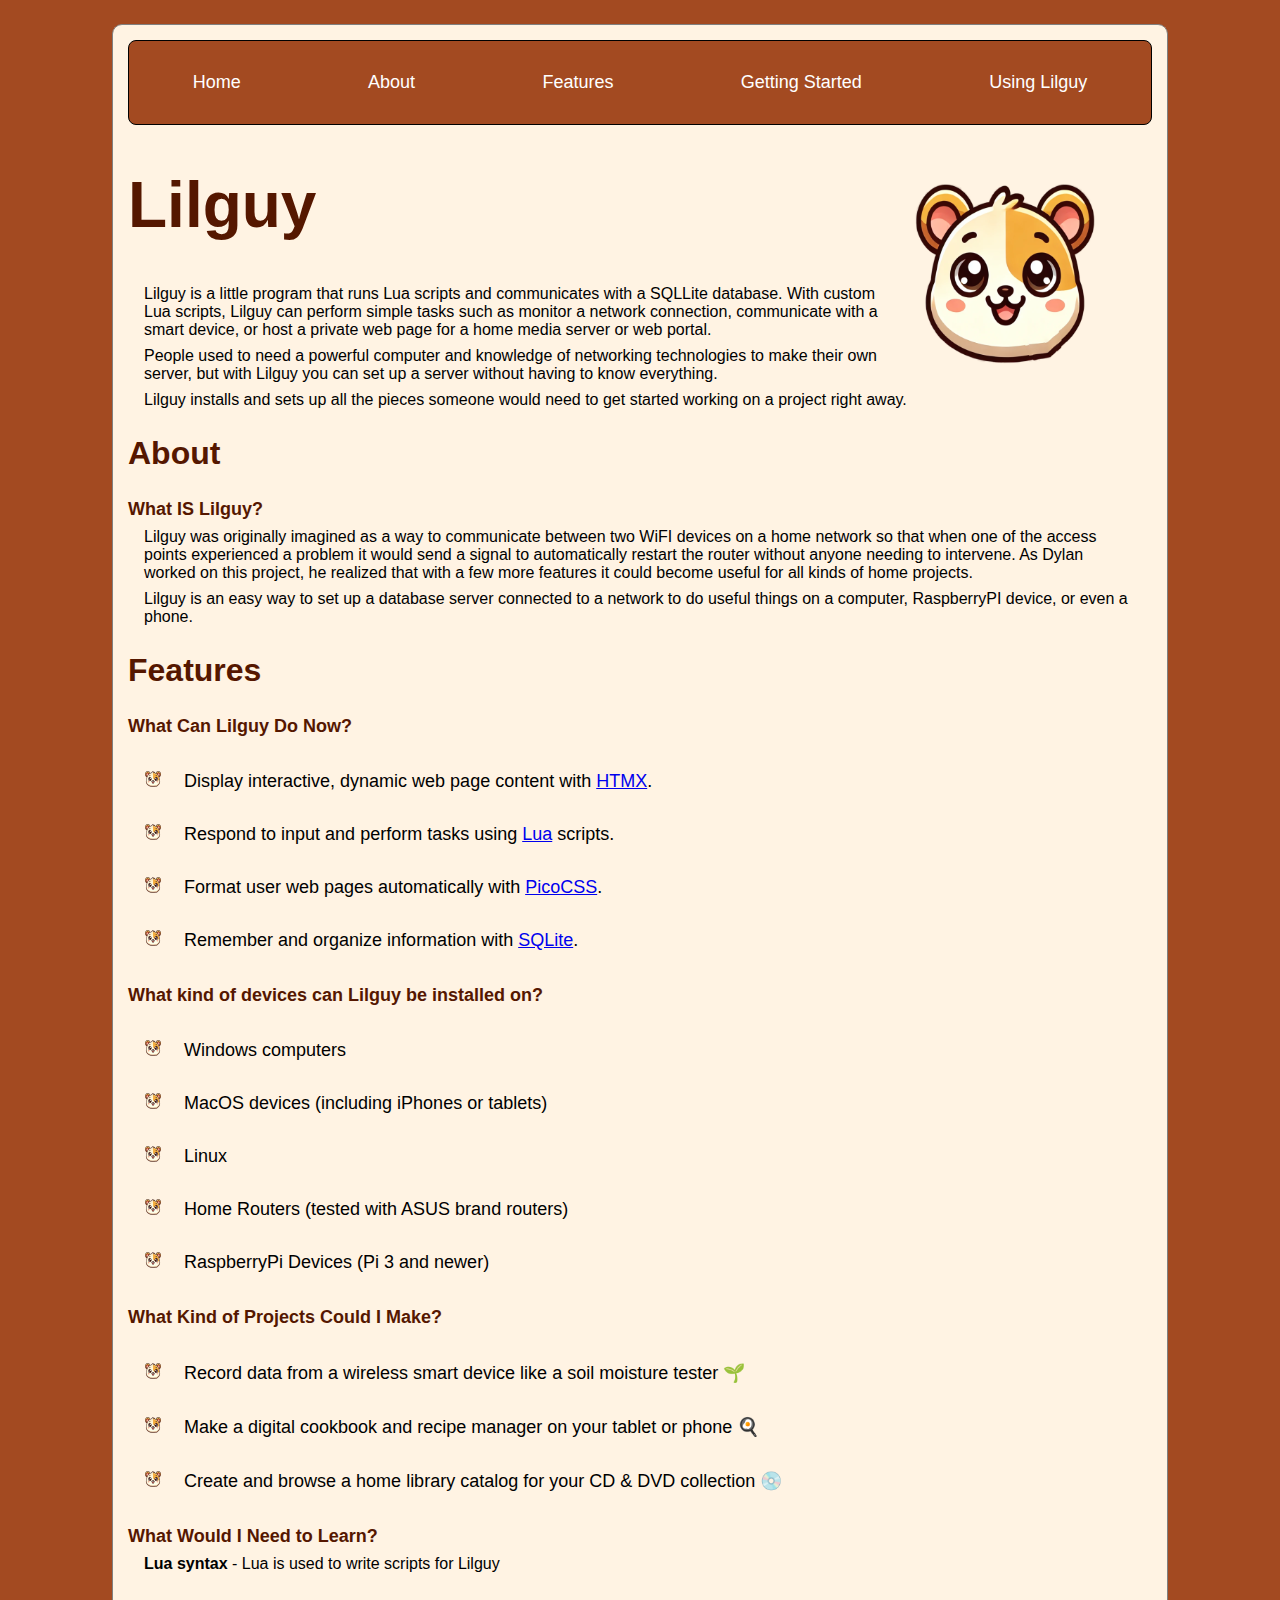
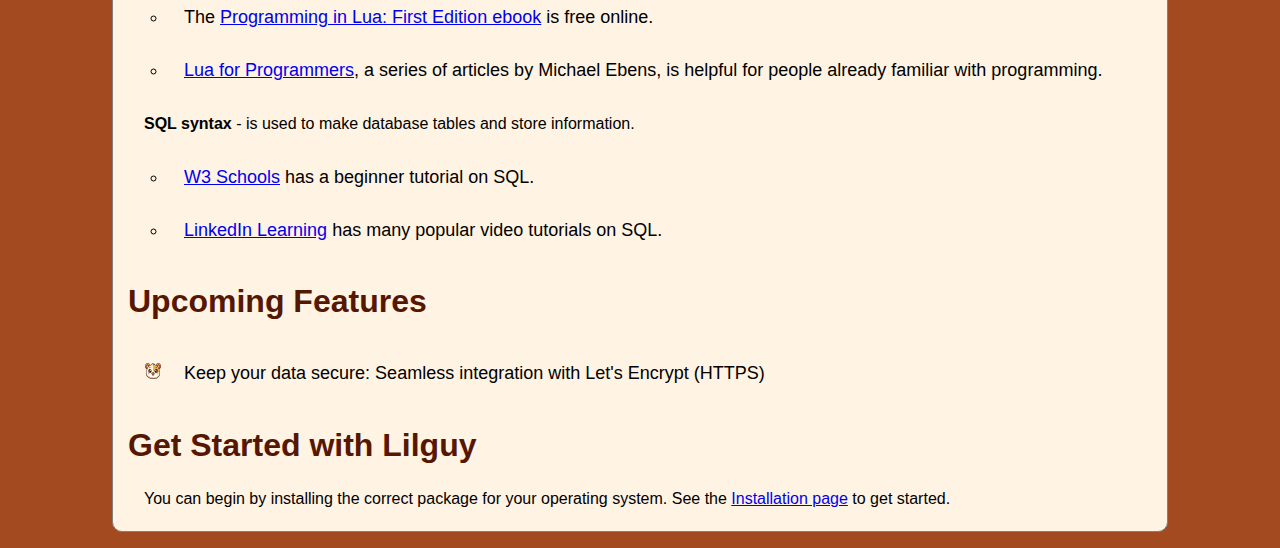
==== index.html @ 4faada58 "file rename for github pages to load correctly" ====
<!DOCTYPE html>
<html lang="en">
    <head>
        <meta charset="UTF-8">
        <meta name="viewport" content="width=device-width, initial-scale=1.0">
        <title>lilguy.app</title>
        <link rel="icon" href="/images/favicon.ico">
        <link rel="stylesheet" href="styles/styles.css">
    </head>
    <body>
    <nav>
        <ul class="navbar">
            <li><a href="lilguy.html">Home</a></li>
            <li><a href="lilguy.html#about">About</a></li>
            <li><a href="lilguy.html#features">Features</a></li>
            <li><a href="installation.html">Getting Started</a></li>
            <li><a href="installation.html#usage">Using Lilguy</a></li>
        </ul>
    </nav>
    <div class="content">
    <section id="home">
        <picture>
            <source srcset="images/icon-192x192.png" media="(max-width: 600px)">
            <source srcset="images/icon-512x512.png" media="(min-width: 601px) and (max-width: 1200px)">
            <source srcset="images/apple-touch-icon.png" media="(min-width: 1201px)">
            <img src="images/icon-512x512.png" alt="Logo of Lilguy with a cartoon hamster's smiling face">
        </picture>

        <h1>Lilguy</h1>
            <p>Lilguy is a little program that runs Lua scripts and communicates with a SQLLite database. With custom Lua scripts, Lilguy can perform simple tasks such as monitor a network connection, communicate with a smart device, or host a private web page for a home media server or web portal. 
            <p>People used to need a powerful computer and knowledge of networking technologies to make their own server, but with Lilguy you can set up a server without having to know everything.</p>
            <p>Lilguy installs and sets up all the pieces someone would need to get started working on a project right away.</p>

        <section id="about">
        <h2>About</h2>
        <h3>What IS Lilguy?</h3>
            <p>Lilguy was originally imagined as a way to communicate between two WiFI devices on a home network so that when one of the access points experienced a problem it would send a signal to automatically restart the router without anyone needing to intervene. As Dylan worked on this project, he realized that with a few more features it could become useful for all kinds of home projects.</p>
            <p>Lilguy is an easy way to set up a database server connected to a network to do useful things on a computer, RaspberryPI device, or even a  phone.</p>
        </section>

        <section id="features">
        <h2>Features</h2>
        <h3>What Can Lilguy Do Now?</h3>
        <ul>
            
            <li>Display interactive, dynamic web page content with <a href="https://htmx.org" title="HTMX homepage">HTMX</a>.</li>
            <li>Respond to input and perform tasks using <a href="https://www.lua.org" title="Lua homepage">Lua</a> scripts.</li>
            <li>Format user web pages automatically with <a href="https://picocss" title="PicoCSS homepage">PicoCSS</a>.</li>
            <li>Remember and organize information with <a href="https://sqlite.org" title="SQLite home page">SQLite</a>.</li>
        </ul>
        <h3>What kind of devices can Lilguy be installed on?</h3>
        <ul>
            <li>Windows computers</li>
            <li>MacOS devices (including iPhones or tablets)</li>
            <li>Linux</li>
            <li>Home Routers (tested with ASUS brand routers)</li>
            <li>RaspberryPi Devices (Pi 3 and newer)</li>
        </ul>
        <h3>What Kind of Projects Could I Make?</h3>
                <ul>
                    <li>Record data from a wireless smart device like a soil moisture tester 🌱</li>
                    <li>Make a digital cookbook and recipe manager on your tablet or phone 🍳</li>
                    <li>Create and browse a home library catalog for your CD & DVD collection 💿</li>
                </ul>
        <h3>What Would I Need to Learn?</h3>
        <p><strong>Lua syntax</strong> - Lua is used to write scripts for Lilguy</p>
            <ul>
                <li class="circle-marker">The <a href="https://www.lua.org/pil/contents.html">Programming in Lua: First Edition ebook</a> is free online.</li>
                <li class="circle-marker"><a href="https://ebens.me/posts/lua-for-programmers-part-1/">Lua for Programmers</a>, a series of articles by Michael Ebens, is helpful for people already familiar with programming.</li>
            </ul>

            <p><strong>SQL syntax</strong> - is used to make database tables and store information.</p>
                <ul>
                            <li class="circle-marker"><a href="https://www.w3schools.com/sql/" title="W3 Schools SQL tutorials page">W3 Schools</a> has a beginner tutorial on SQL.</li>
                            <li class="circle-marker"><a href="https://www.linkedin.com/learning/topics/sql" title="LinkedIn Learning SQL Page">LinkedIn Learning</a> has many popular video tutorials on SQL.</li>
                </ul>

        <h2>Upcoming Features</h2>
        <ul>
            <li>Keep your data secure: Seamless integration with Let's Encrypt (HTTPS)</li>
        </ul>
        
        <h2>Get Started with Lilguy</h2>
        <p>You can begin by installing the correct package for your operating system. See the <a href="installation.html">Installation page</a> to get started.</p>

    </body>
</html>
---- styles/styles.css ----
html {
    background-color: #A34A21;
}

body {
    color: black;
    font-family: Verdana, Geneva, Tahoma, sans-serif;
    width: 80%;
    background-color: #fff3e3;
    padding: 15px;
    margin: 1.5rem auto 1rem auto;
    border: 1px solid gray;
    border-radius: 10px;
}

p {
    margin: .5em 1em;
}

h1 {
    color: #551700;
    font-weight: bolder;
    font-size: 4em;
}

h2 {
    color: #551700;
    font-size: x-large;
    font-size: 2em;
}

h3 {
    color: #551700;
    font-size: large;
    font-weight: bold;
    margin: 0px;
}

ul {
    list-style-image: url('/images/favicon-16x16.png');
    font-size: large;
}

li {
    padding: 1rem;
}

picture {
    width: 20%;
    height: auto;
    float: right;
    margin: 1em 2em;
}

#examples-box {
    margin: 5px;
}

.list-title {
    list-style-image: none;
    list-style-type: none;
    font-weight: bold;
    
}

.list-text {
    list-style-image: none;
    list-style-type: none;
}

.circle-marker {
    list-style-image: none;
    list-style-type: circle;
}

/* https://www.w3schools.com/css/css_navbar.asp */
.navbar {
    list-style: none;
    margin: 0;
    padding: 0;
    display: flex;
    justify-content: space-around;
    background-color: #A34A21;
    border: solid 1px black;
    list-style-image: none;
    border-radius: 8px;
}

.navbar li {
    display: inline;
    
}

.navbar a {
    color: white;
    text-decoration: none;
    padding: 15px;
    display: inline-block;
}

.navbar-mini {
    list-style: none;
    margin: 0;
    padding: 0;
    display: flex;
    justify-content: space-around;
    background-color: #A34A21;
    border: solid 1px black;
    list-style-image: none;
    border-radius: 8px;
}

.navbar-mini li {
    display: inline;
}

.navbar-mini a {
    color: white;
    text-decoration: none;
    display: block;
}


.screenshot-div {
    display: flex;
    margin: 10px 0;
}
.screenshot-div li {
    justify-content: flex-start;
}

.screenshot-div img {
   justify-content: flex-end;
   border-radius: 5px;
}

.screenshot {
    max-width: 300px;
    justify-content: center;
    height: auto;
}

#add-remove {
    max-width: 90%;
    height: auto;
    border-radius: 8px;
}

/* https://www.w3schools.com/cssref/atrule_media.php */
@media (max-width: 768px) {
    .navbar {
        flex-direction: column;
        align-items: center;
    }

    .navbar a {
        padding: 10px;
        width: 100%;
        text-align: center;
    }

    .navbar-mini {
        flex-direction: column;
        align-items: center;
    }

    .navbar-mini a {
        padding: 10px;
        width: 100%;
        text-align: center;
    }
}
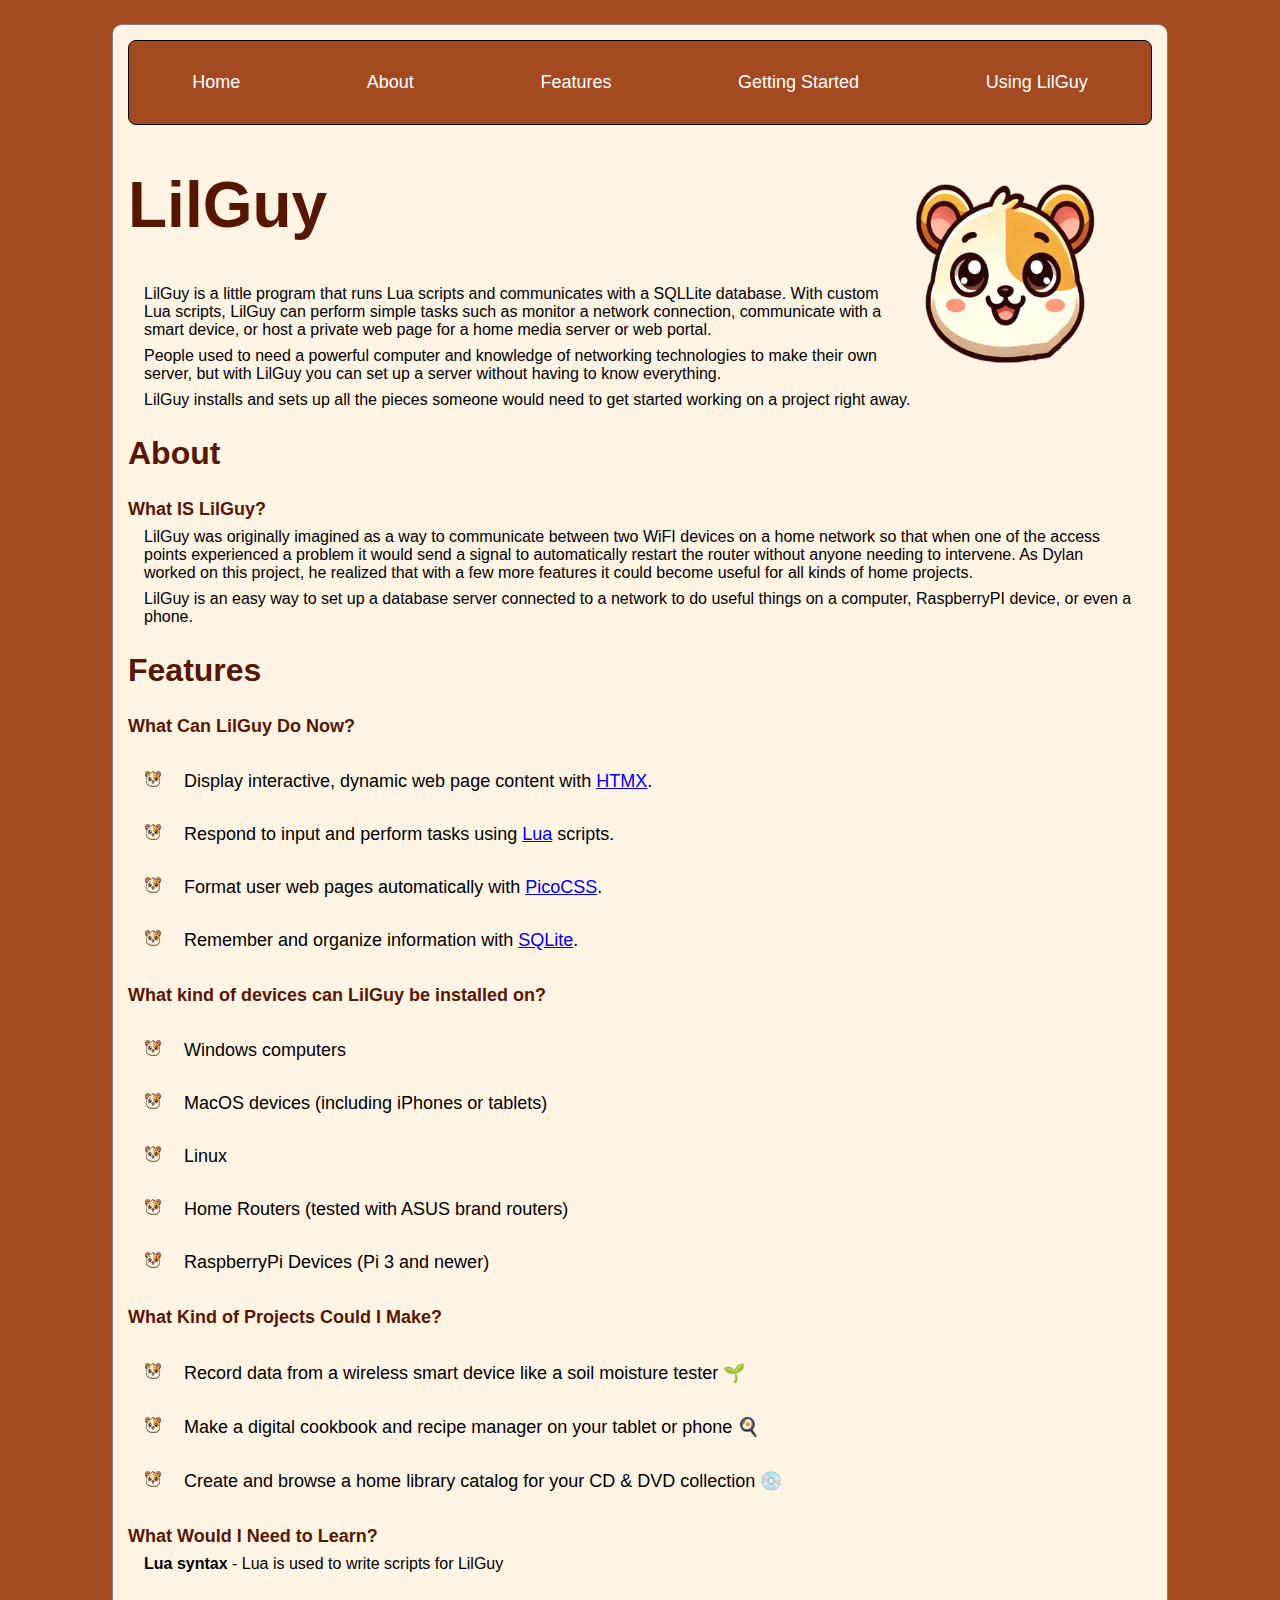
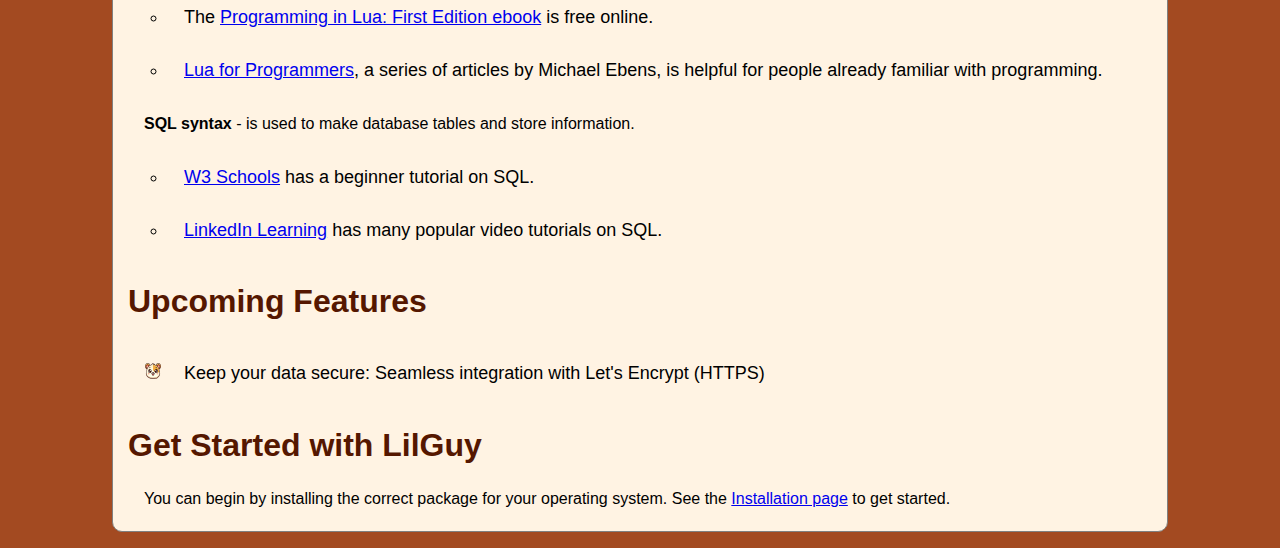
==== commit 2c85f30e: "added usage instructions and screenshots" ====
--- a/index.html
+++ b/index.html
@@ -10,11 +10,11 @@
     <body>
     <nav>
         <ul class="navbar">
-            <li><a href="lilguy.html">Home</a></li>
-            <li><a href="lilguy.html#about">About</a></li>
-            <li><a href="lilguy.html#features">Features</a></li>
+            <li><a href="index.html">Home</a></li>
+            <li><a href="index.html#about">About</a></li>
+            <li><a href="index.html#features">Features</a></li>
             <li><a href="installation.html">Getting Started</a></li>
-            <li><a href="installation.html#usage">Using Lilguy</a></li>
+            <li><a href="installation.html#usage">Using LilGuy</a></li>
         </ul>
     </nav>
     <div class="content">
@@ -23,32 +23,33 @@
             <source srcset="images/icon-192x192.png" media="(max-width: 600px)">
             <source srcset="images/icon-512x512.png" media="(min-width: 601px) and (max-width: 1200px)">
             <source srcset="images/apple-touch-icon.png" media="(min-width: 1201px)">
-            <img src="images/icon-512x512.png" alt="Logo of Lilguy with a cartoon hamster's smiling face">
+            <img src="images/icon-512x512.png" alt="Logo of LilGuy with a cartoon hamster's smiling face">
         </picture>
 
-        <h1>Lilguy</h1>
-            <p>Lilguy is a little program that runs Lua scripts and communicates with a SQLLite database. With custom Lua scripts, Lilguy can perform simple tasks such as monitor a network connection, communicate with a smart device, or host a private web page for a home media server or web portal. 
-            <p>People used to need a powerful computer and knowledge of networking technologies to make their own server, but with Lilguy you can set up a server without having to know everything.</p>
-            <p>Lilguy installs and sets up all the pieces someone would need to get started working on a project right away.</p>
+        <h1>LilGuy</h1>
+            <p>LilGuy is a little program that runs Lua scripts and communicates with a SQLLite database. With custom Lua scripts, LilGuy can perform simple tasks such as monitor a network connection, communicate with a smart device, or host a private web page for a home media server or web portal.</p>
+
+            <p>People used to need a powerful computer and knowledge of networking technologies to make their own server, but with LilGuy you can set up a server without having to know everything.</p>
+
+            <p>LilGuy installs and sets up all the pieces someone would need to get started working on a project right away.</p>
 
         <section id="about">
         <h2>About</h2>
-        <h3>What IS Lilguy?</h3>
-            <p>Lilguy was originally imagined as a way to communicate between two WiFI devices on a home network so that when one of the access points experienced a problem it would send a signal to automatically restart the router without anyone needing to intervene. As Dylan worked on this project, he realized that with a few more features it could become useful for all kinds of home projects.</p>
-            <p>Lilguy is an easy way to set up a database server connected to a network to do useful things on a computer, RaspberryPI device, or even a  phone.</p>
+        <h3>What IS LilGuy?</h3>
+            <p>LilGuy was originally imagined as a way to communicate between two WiFI devices on a home network so that when one of the access points experienced a problem it would send a signal to automatically restart the router without anyone needing to intervene. As Dylan worked on this project, he realized that with a few more features it could become useful for all kinds of home projects.</p>
+            <p>LilGuy is an easy way to set up a database server connected to a network to do useful things on a computer, RaspberryPI device, or even a  phone.</p>
         </section>
 
         <section id="features">
         <h2>Features</h2>
-        <h3>What Can Lilguy Do Now?</h3>
+        <h3>What Can LilGuy Do Now?</h3>
         <ul>
-            
             <li>Display interactive, dynamic web page content with <a href="https://htmx.org" title="HTMX homepage">HTMX</a>.</li>
             <li>Respond to input and perform tasks using <a href="https://www.lua.org" title="Lua homepage">Lua</a> scripts.</li>
             <li>Format user web pages automatically with <a href="https://picocss" title="PicoCSS homepage">PicoCSS</a>.</li>
             <li>Remember and organize information with <a href="https://sqlite.org" title="SQLite home page">SQLite</a>.</li>
         </ul>
-        <h3>What kind of devices can Lilguy be installed on?</h3>
+        <h3>What kind of devices can LilGuy be installed on?</h3>
         <ul>
             <li>Windows computers</li>
             <li>MacOS devices (including iPhones or tablets)</li>
@@ -63,7 +64,7 @@
                     <li>Create and browse a home library catalog for your CD & DVD collection 💿</li>
                 </ul>
         <h3>What Would I Need to Learn?</h3>
-        <p><strong>Lua syntax</strong> - Lua is used to write scripts for Lilguy</p>
+        <p><strong>Lua syntax</strong> - Lua is used to write scripts for LilGuy</p>
             <ul>
                 <li class="circle-marker">The <a href="https://www.lua.org/pil/contents.html">Programming in Lua: First Edition ebook</a> is free online.</li>
                 <li class="circle-marker"><a href="https://ebens.me/posts/lua-for-programmers-part-1/">Lua for Programmers</a>, a series of articles by Michael Ebens, is helpful for people already familiar with programming.</li>
@@ -80,7 +81,7 @@
             <li>Keep your data secure: Seamless integration with Let's Encrypt (HTTPS)</li>
         </ul>
         
-        <h2>Get Started with Lilguy</h2>
+        <h2>Get Started with LilGuy</h2>
         <p>You can begin by installing the correct package for your operating system. See the <a href="installation.html">Installation page</a> to get started.</p>
 
     </body>
--- a/styles/styles.css
+++ b/styles/styles.css
@@ -125,6 +125,7 @@
     display: flex;
     margin: 10px 0;
 }
+
 .screenshot-div li {
     justify-content: flex-start;
 }
@@ -135,9 +136,11 @@
 }
 
 .screenshot {
-    max-width: 300px;
+    max-width: 500px;
     justify-content: center;
     height: auto;
+    border-radius: 10px;
+    margin-left: 15px;
 }
 
 #add-remove {
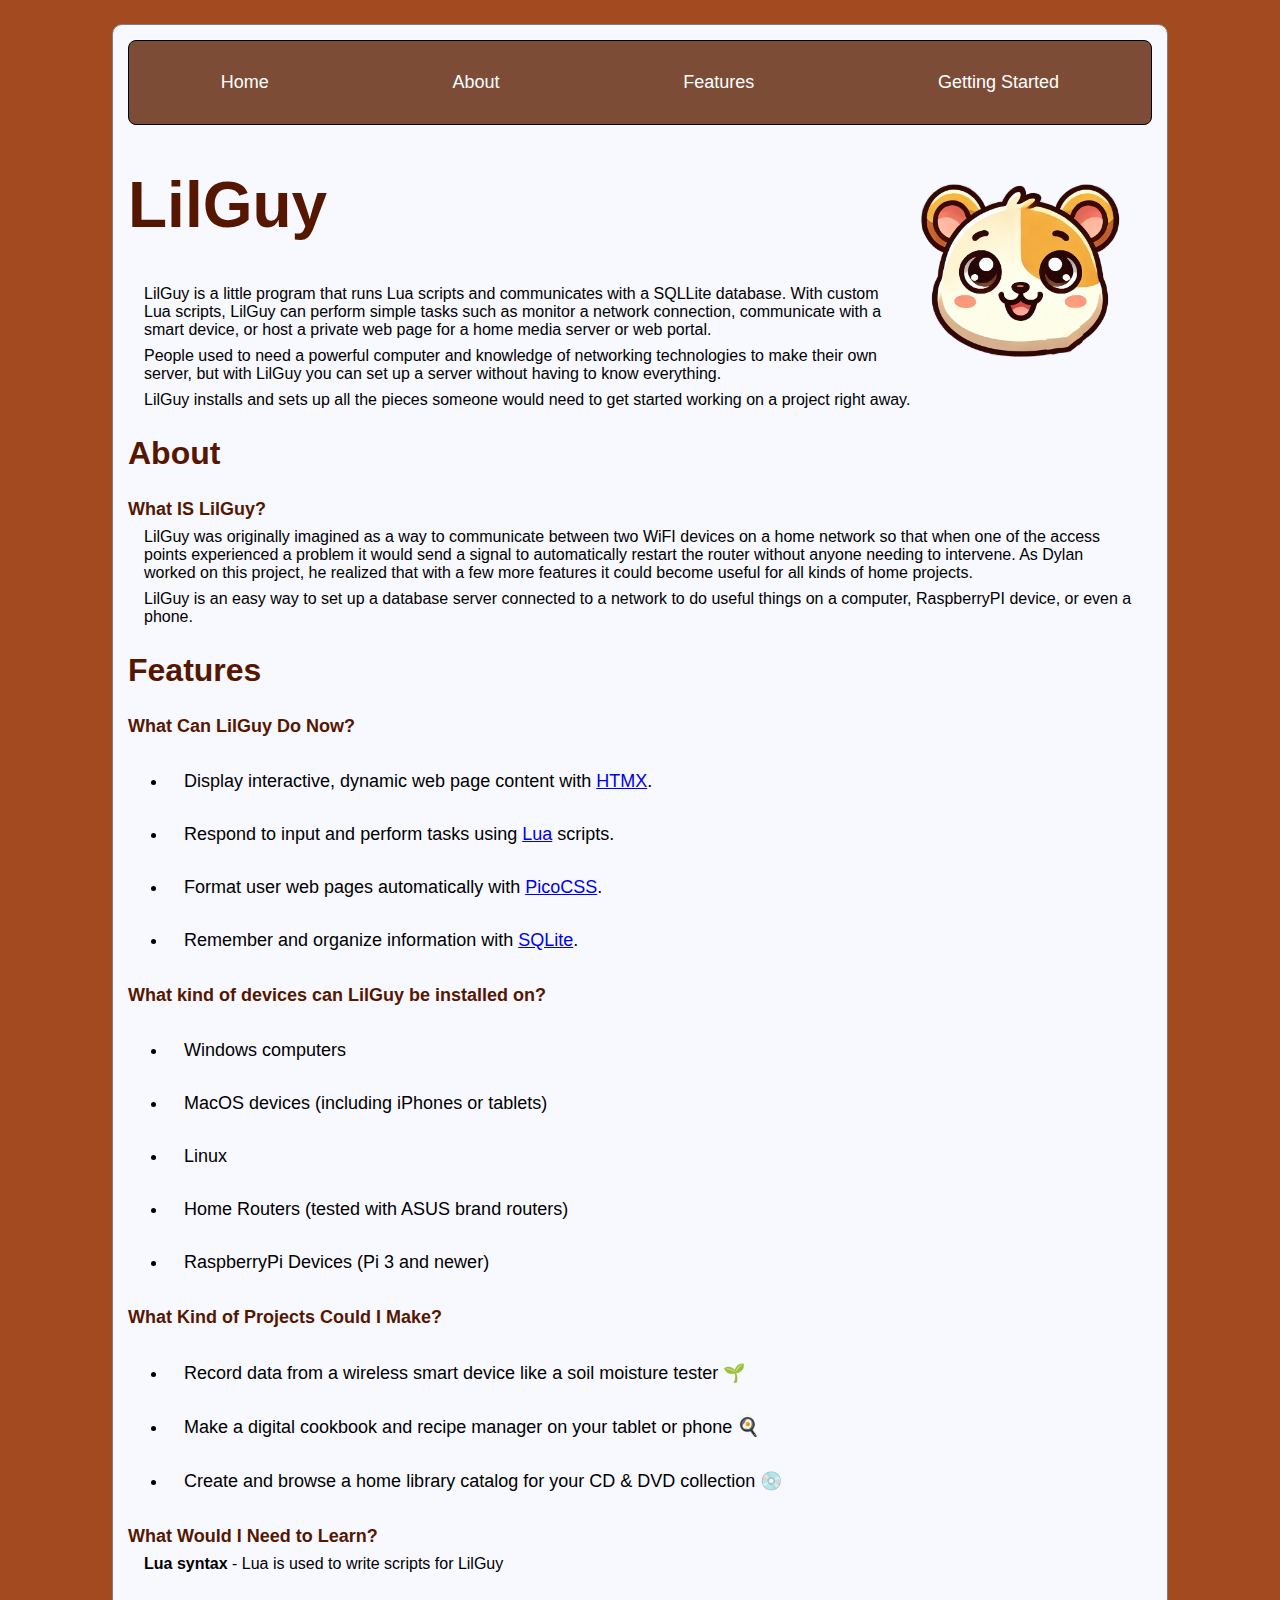
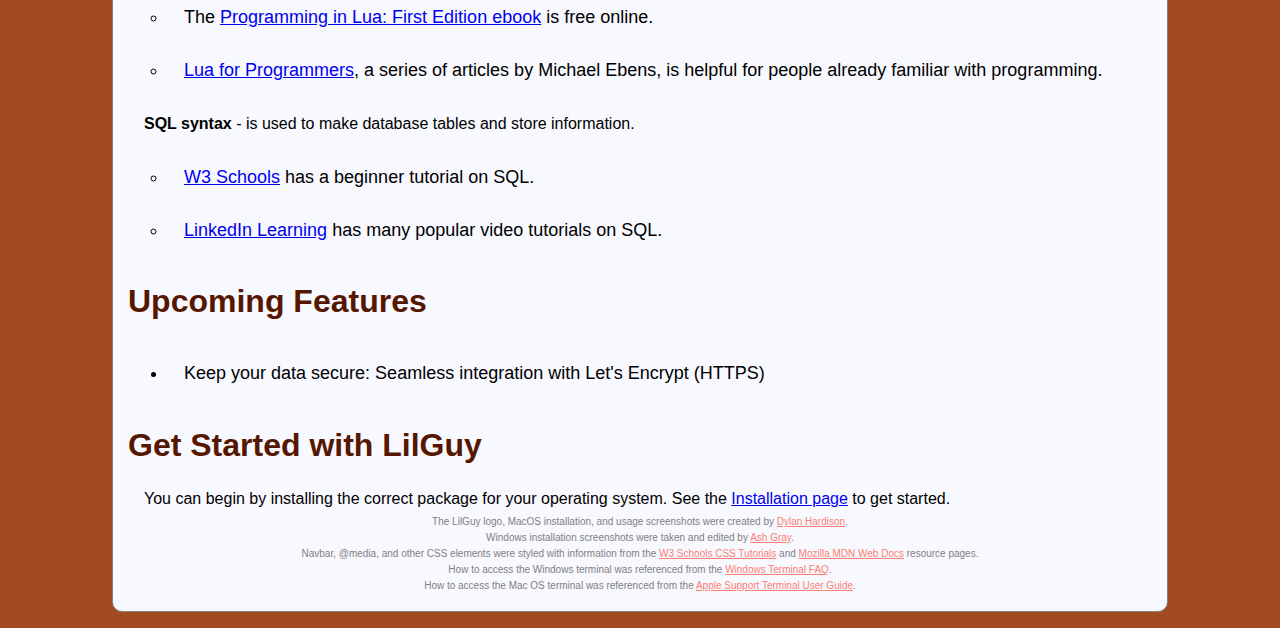
==== commit a6f3c944: "rearranged navbars, removed some redundant files, updated screenshots and styling" ====
--- a/index.html
+++ b/index.html
@@ -14,16 +14,12 @@
             <li><a href="index.html#about">About</a></li>
             <li><a href="index.html#features">Features</a></li>
             <li><a href="installation.html">Getting Started</a></li>
-            <li><a href="installation.html#usage">Using LilGuy</a></li>
         </ul>
     </nav>
     <div class="content">
     <section id="home">
         <picture>
-            <source srcset="images/icon-192x192.png" media="(max-width: 600px)">
-            <source srcset="images/icon-512x512.png" media="(min-width: 601px) and (max-width: 1200px)">
-            <source srcset="images/apple-touch-icon.png" media="(min-width: 1201px)">
-            <img src="images/icon-512x512.png" alt="Logo of LilGuy with a cartoon hamster's smiling face">
+            <img src="images/lilguy.png" alt="LilGuy logo">
         </picture>
 
         <h1>LilGuy</h1>
@@ -83,6 +79,12 @@
         
         <h2>Get Started with LilGuy</h2>
         <p>You can begin by installing the correct package for your operating system. See the <a href="installation.html">Installation page</a> to get started.</p>
-
+        <footer>
+            <p>The LilGuy logo, MacOS installation, and usage screenshots were created by <a href="http://github.com/dylanwh" title="Dylan Hardison's github page"> Dylan Hardison</a>.</p>
+            <p>Windows installation screenshots were taken and edited by <a href="http://github.com/aashgray" title="Ash Gray's github page">Ash Gray</a>.</p>
+            <p>Navbar, @media, and other CSS elements were styled with information from the <a href="https://www.w3schools.com/css/default.asp" title="W3 Schools CSS Tutorial">W3 Schools CSS Tutorials</a> and <a href="https://developer.mozilla.org/en-US/docs/Web/CSS" title="CSS: Cascading Style Sheets">Mozilla MDN Web Docs</a> resource pages.</p>
+            <p>How to access the Windows terminal was referenced from the <a href="https://learn.microsoft.com/en-us/windows/terminal/faq">Windows Terminal FAQ</a>.</p>
+            <p>How to access the Mac OS terminal was referenced from the <a href="https://support.apple.com/guide/terminal/open-or-quit-terminal-apd5265185d-f365-44cb-8b09-71a064a42125/mac" title="Terminal User Guide">Apple Support Terminal User Guide</a>.</p>
+        </footer>
     </body>
 </html>--- a/styles/styles.css
+++ b/styles/styles.css
@@ -6,7 +6,7 @@
     color: black;
     font-family: Verdana, Geneva, Tahoma, sans-serif;
     width: 80%;
-    background-color: #fff3e3;
+    background-color:ghostwhite;
     padding: 15px;
     margin: 1.5rem auto 1rem auto;
     border: 1px solid gray;
@@ -46,10 +46,12 @@
 }
 
 picture {
-    width: 20%;
-    height: auto;
     float: right;
     margin: 1em 2em;
+}
+
+picture img {
+    max-width: 200px;
 }
 
 #examples-box {
@@ -80,7 +82,7 @@
     padding: 0;
     display: flex;
     justify-content: space-around;
-    background-color: #A34A21;
+    background-color: #7c4c37;
     border: solid 1px black;
     list-style-image: none;
     border-radius: 8px;
@@ -88,7 +90,6 @@
 
 .navbar li {
     display: inline;
-    
 }
 
 .navbar a {
@@ -104,7 +105,7 @@
     padding: 0;
     display: flex;
     justify-content: space-around;
-    background-color: #A34A21;
+    background-color: #7c4c37;
     border: solid 1px black;
     list-style-image: none;
     border-radius: 8px;
@@ -149,6 +150,24 @@
     border-radius: 8px;
 }
 
+footer {
+    text-align: center;
+    font-size: x-small;
+    color: gray;
+}
+
+footer a {
+    color: salmon;
+}
+
+footer a:hover {
+    color: lightsalmon;
+}
+
+footer a:visited {
+    color: lightsalmon;
+}
+
 /* https://www.w3schools.com/cssref/atrule_media.php */
 @media (max-width: 768px) {
     .navbar {
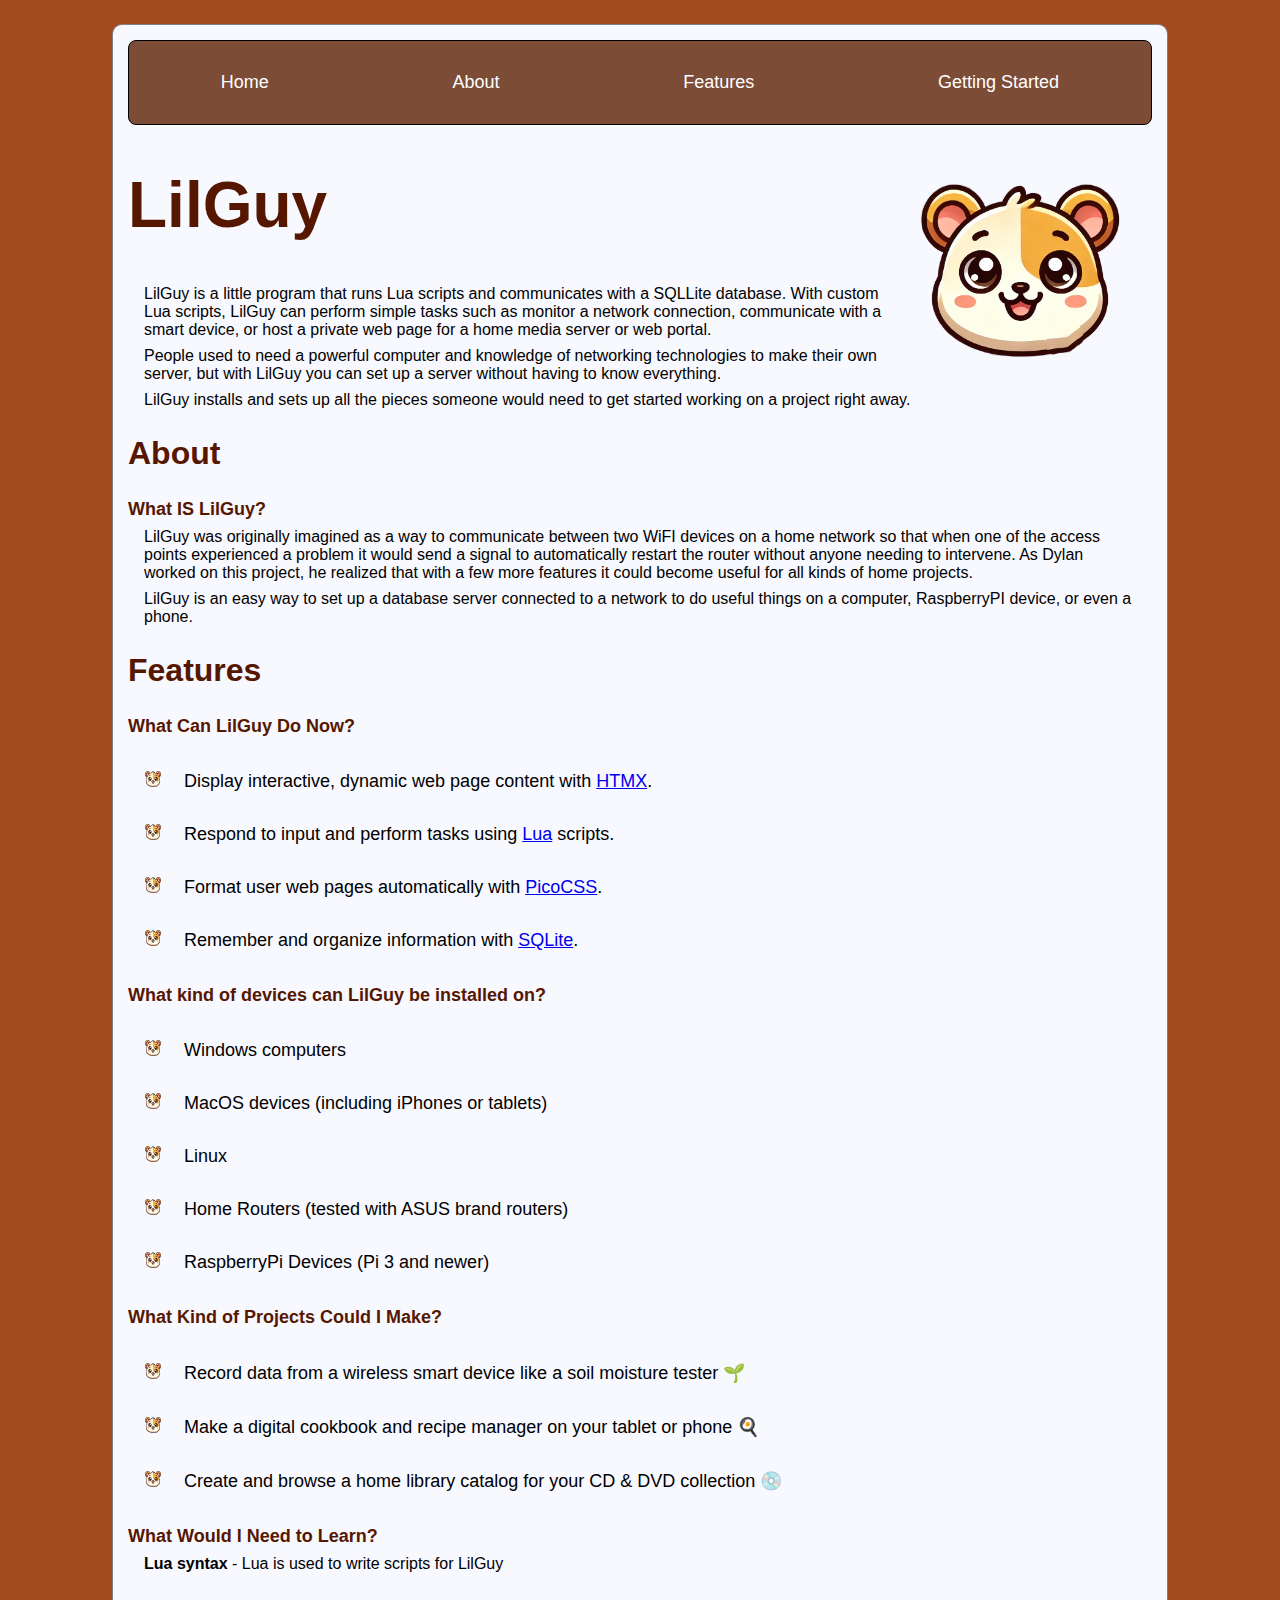
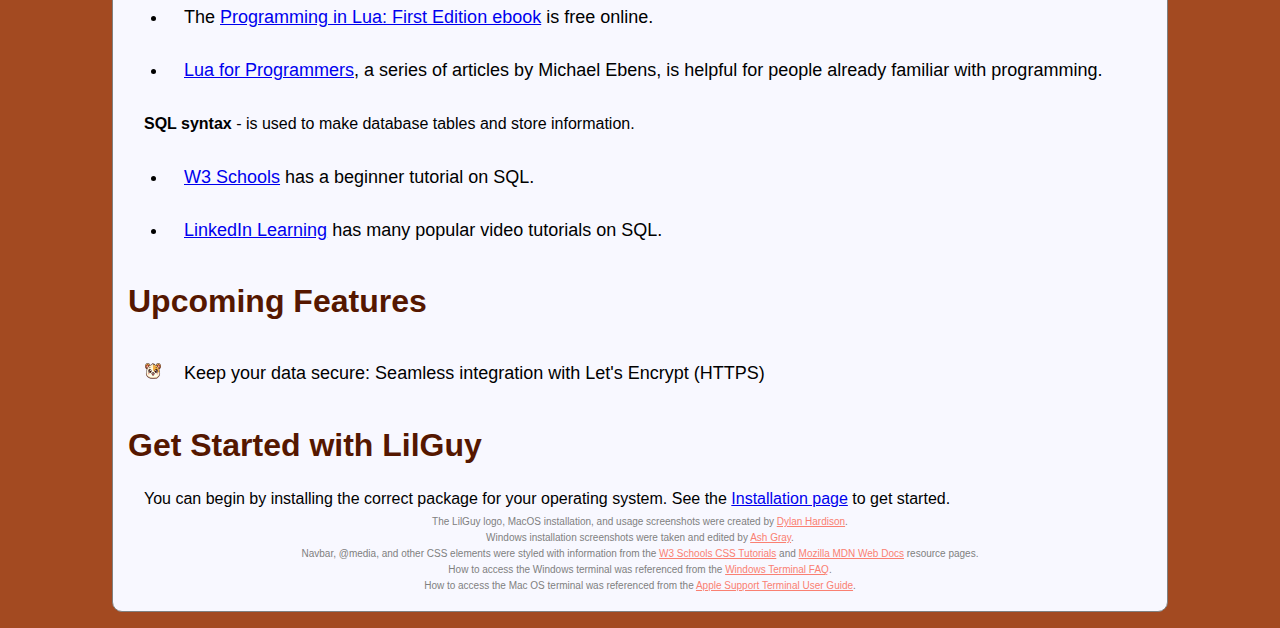
==== commit 2213b7a7: "updated phrasing for correctness" ====
--- a/index.html
+++ b/index.html
@@ -19,6 +19,8 @@
     <div class="content">
     <section id="home">
         <picture>
+            <source srcset="images/lilguy-64.png" media="(max-width: 300px)">
+            <source srcset="images/lilguy.png" media="(min-width: 600px)">
             <img src="images/lilguy.png" alt="LilGuy logo">
         </picture>
 
@@ -62,14 +64,14 @@
         <h3>What Would I Need to Learn?</h3>
         <p><strong>Lua syntax</strong> - Lua is used to write scripts for LilGuy</p>
             <ul>
-                <li class="circle-marker">The <a href="https://www.lua.org/pil/contents.html">Programming in Lua: First Edition ebook</a> is free online.</li>
-                <li class="circle-marker"><a href="https://ebens.me/posts/lua-for-programmers-part-1/">Lua for Programmers</a>, a series of articles by Michael Ebens, is helpful for people already familiar with programming.</li>
+                <li class="disc-marker">The <a href="https://www.lua.org/pil/contents.html">Programming in Lua: First Edition ebook</a> is free online.</li>
+                <li class="disc-marker"><a href="https://ebens.me/posts/lua-for-programmers-part-1/">Lua for Programmers</a>, a series of articles by Michael Ebens, is helpful for people already familiar with programming.</li>
             </ul>
 
             <p><strong>SQL syntax</strong> - is used to make database tables and store information.</p>
                 <ul>
-                            <li class="circle-marker"><a href="https://www.w3schools.com/sql/" title="W3 Schools SQL tutorials page">W3 Schools</a> has a beginner tutorial on SQL.</li>
-                            <li class="circle-marker"><a href="https://www.linkedin.com/learning/topics/sql" title="LinkedIn Learning SQL Page">LinkedIn Learning</a> has many popular video tutorials on SQL.</li>
+                            <li class="disc-marker"><a href="https://www.w3schools.com/sql/" title="W3 Schools SQL tutorials page">W3 Schools</a> has a beginner tutorial on SQL.</li>
+                            <li class="disc-marker"><a href="https://www.linkedin.com/learning/topics/sql" title="LinkedIn Learning SQL Page">LinkedIn Learning</a> has many popular video tutorials on SQL.</li>
                 </ul>
 
         <h2>Upcoming Features</h2>
--- a/styles/styles.css
+++ b/styles/styles.css
@@ -70,9 +70,9 @@
     list-style-type: none;
 }
 
-.circle-marker {
+.disc-marker {
     list-style-image: none;
-    list-style-type: circle;
+    list-style-type: disc;
 }
 
 /* https://www.w3schools.com/css/css_navbar.asp */
@@ -191,4 +191,8 @@
         width: 100%;
         text-align: center;
     }
+
+    picture img {
+        max-width: 100px;
+    }
 }
